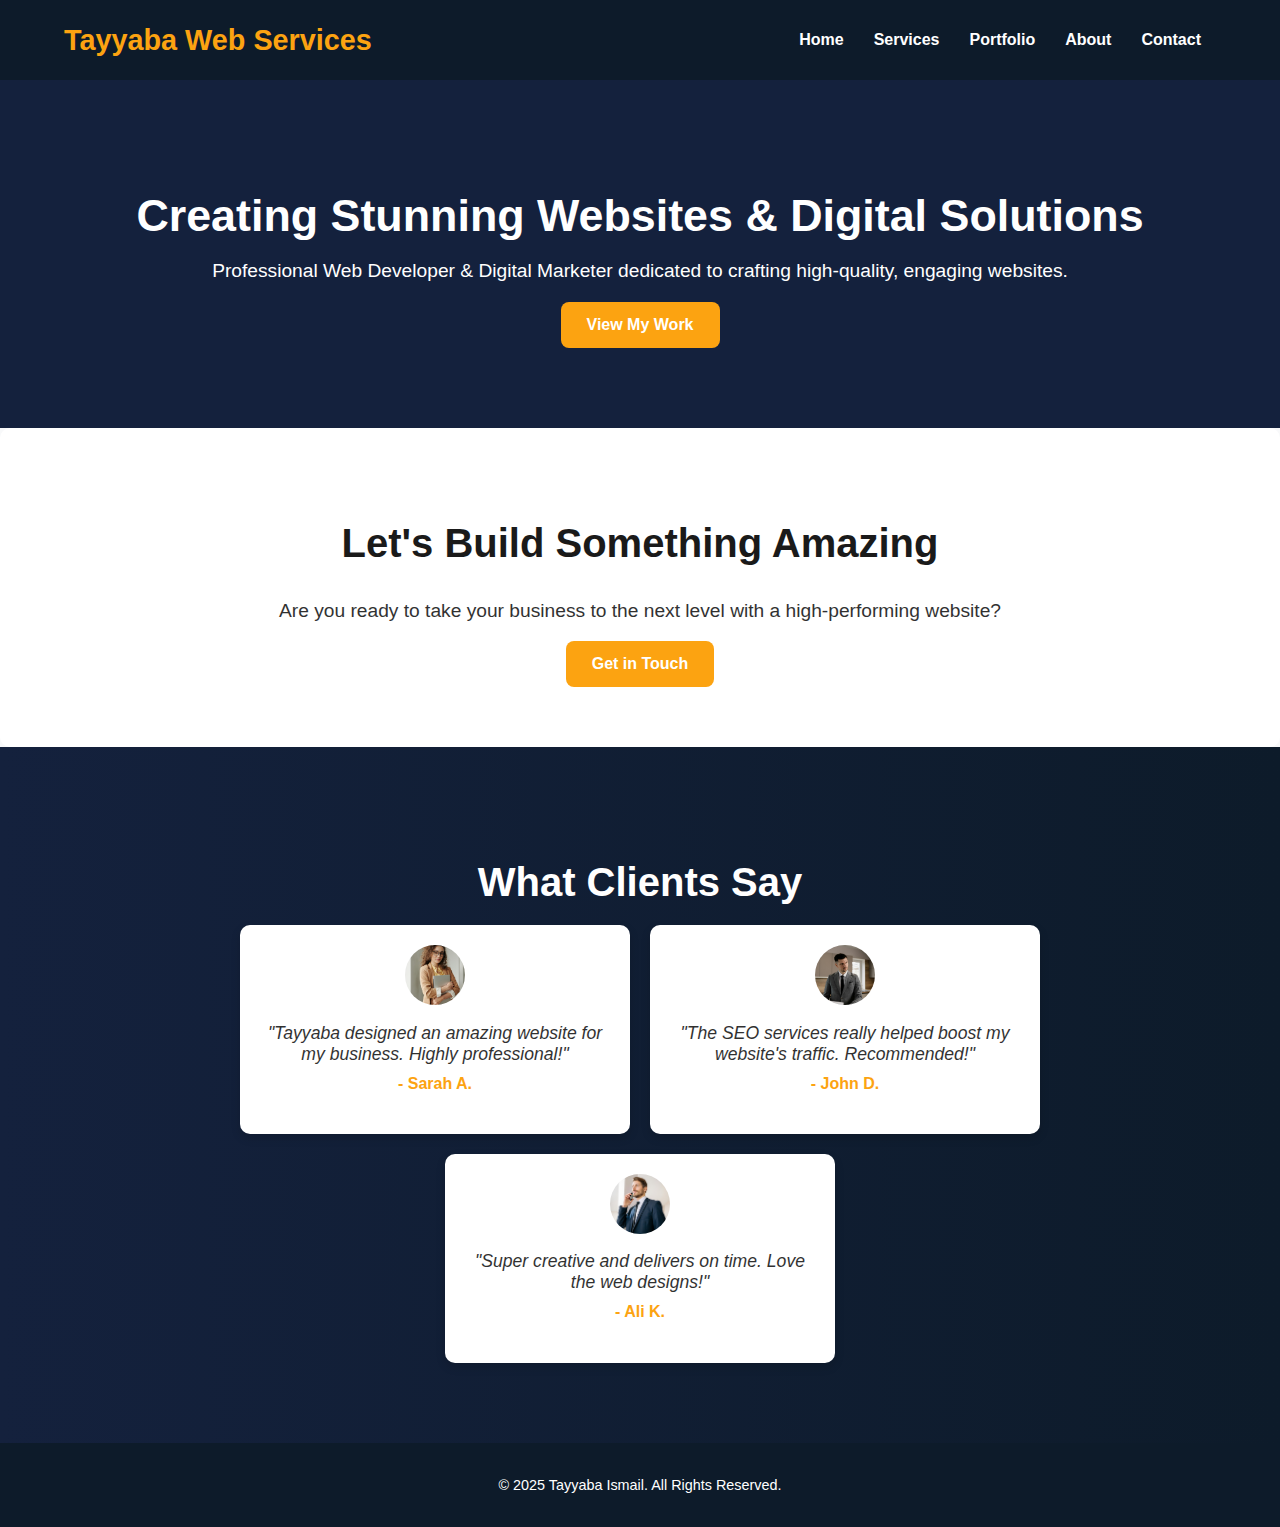
==== index.html @ d936b1ca "first commit" ====
<!DOCTYPE html>
<html lang="en">
<head>
    <meta charset="UTF-8">
    <meta name="viewport" content="width=device-width, initial-scale=1.0">
    <title>Home - Tayyaba Web Services</title>
    <link rel="stylesheet" href="css/style.css">
</head>
<body>

    <!-- Header/Navbar -->
    <header class="header">
        <nav class="navbar">
            <a href="index.html" class="logo">Tayyaba Web Services</a>
            <ul class="nav-links">
                <li><a href="index.html">Home</a></li>
                <li><a href="services.html">Services</a></li>
                <li><a href="portfolio.html">Portfolio</a></li>
                <li><a href="about.html">About</a></li>
                <li><a href="contact.html">Contact</a></li>
            </ul>
        </nav>
    </header>

    <!-- Hero Section -->
    <section class="hero">
        <div class="hero-text">
            <h1>Creating Stunning Websites & Digital Solutions</h1>
            <p>Professional Web Developer & Digital Marketer dedicated to crafting high-quality, engaging websites.</p>
            <a href="portfolio.html" class="btn">View My Work</a>
        </div>
    </section>

    <!-- Call-to-Action Section -->
    <section class="cta-section">
        <h2>Let's Build Something Amazing</h2>
        <p>Are you ready to take your business to the next level with a high-performing website?</p>
        <a href="contact.html" class="btn btn-light">Get in Touch</a>
    </section>

<!-- Testimonials Section -->
<section class="testimonials">
    <h2>What Clients Say</h2>
    <div class="testimonial-grid">
        <div class="testimonial-card">
            <img src="image/sara.jpg" alt="Sarah A.">
            <p>"Tayyaba designed an amazing website for my business. Highly professional!"</p>
            <h4>- Sarah A.</h4>
        </div>
        <div class="testimonial-card">
            <img src="image/john.jpg" alt="John D.">
            <p>"The SEO services really helped boost my website's traffic. Recommended!"</p>
            <h4>- John D.</h4>
        </div>
        <div class="testimonial-card">
            <img src="image/ali.jpg" alt="Ali K.">
            <p>"Super creative and delivers on time. Love the web designs!"</p>
            <h4>- Ali K.</h4>
        </div>
    </div>
</section>

    <!-- Footer -->
    <footer>
        <div class="footer-content">
            <p>&copy; 2025 Tayyaba Ismail. All Rights Reserved.</p>
            <div class="social-icons">
                <a href="#"><i class="fab fa-linkedin"></i></a>
                <a href="#"><i class="fab fa-github"></i></a>
                <a href="#"><i class="fab fa-twitter"></i></a>
            </div>
        </div>
    </footer>

</body>
</html>
---- css/style.css ----
/* General Styles */
body {
    font-family: 'Poppins', sans-serif;
    margin: 0;
    padding: 0;
    background-color: #f8f9fa;
    color: #1a1a1a;
}

/* Navbar */
.navbar {
    display: flex;
    justify-content: space-between;
    align-items: center;
    background: #0d1b2a;
    padding: 15px 5%;
}

.navbar .logo {
    color: #fca311;
    font-size: 1.8rem;
    font-weight: bold;
    text-decoration: none;
    transition: color 0.3s ease;
}

.nav-links {
    list-style: none;
    display: flex;
}

.nav-links li {
    margin: 0 15px;
}

.nav-links a {
    text-decoration: none;
    color: #ffffff;
    font-weight: 600;
    transition: color 0.3s;
}

.nav-links a:hover {
    color: #fca311;
}

/* Hero Section */
.hero {
    text-align: center;
    padding: 80px 10%;
    background: #14213d;
    color: #ffffff;
    animation: fadeIn 1s ease-in-out;
}

.hero h1 {
    font-size: 2.8rem;
    margin-bottom: 10px;
}

.hero p {
    font-size: 1.2rem;
    margin-bottom: 20px;
}

.btn {
    display: inline-block;
    background: #fca311;
    color: #fff;
    padding: 12px 24px;
    font-size: 1rem;
    font-weight: bold;
    text-decoration: none;
    border-radius: 5px;
    transition: background 0.3s, transform 0.3s;
}

.btn:hover {
    background: #e08905;
    transform: scale(1.05);
}

/* Call-to-Action Section */
.cta-section {
    background: #ffffff;
    padding: 60px 10%;
    text-align: center;
    color: #1a1a1a;
    border-radius: 10px;
}

.cta-section h2 {
    font-size: 2.5rem;
}

.cta-section p {
    font-size: 1.2rem;
    opacity: 0.9;
}

/* Center Content Helper */
.center-content {
    display: flex;
    justify-content: center;
    align-items: center;
    text-align: center;
    flex-direction: column;
    padding: 60px 10%;
}

/* Testimonials Section (Updated) */
.testimonials {
    background: linear-gradient(to right, #14213d, #0d1b2a);
    color: white;
    text-align: center;
    padding: 80px 10%;
}

.testimonials h2 {
    font-size: 2.5rem;
    margin-bottom: 20px;
}

/* Testimonial Cards */
.testimonial-grid {
    display: flex;
    gap: 20px;
    justify-content: center;
    flex-wrap: wrap;
}

.testimonial-card {
    background: #ffffff;
    color: #1a1a1a;
    padding: 20px;
    border-radius: 10px;
    max-width: 350px;
    box-shadow: 0 4px 10px rgba(0, 0, 0, 0.15);
    text-align: center;
    transition: transform 0.3s, box-shadow 0.3s;
}

.testimonial-card:hover {
    transform: translateY(-5px);
    box-shadow: 0 6px 15px rgba(0, 0, 0, 0.2);
}

.testimonial-card p {
    font-size: 1.1rem;
    font-style: italic;
    margin-bottom: 10px;
    opacity: 0.9;
}

.testimonial-card h4 {
    font-weight: bold;
    margin-top: 10px;
    color: #fca311;
}

/* Portfolio & Services Cards */

.portfolio {
    text-align: center; /* Centers everything */
    margin-bottom: 50px 0; /* Adds space below */
}

.section-title {
    display: flex;
    flex-wrap: wrap;
    justify-content: center;
    gap: 20px;
    font-size: 32px;
    font-weight: bold;
    text-align: center;
    margin-bottom: 10px; /* Space below heading */
}

.section-subtitle {
    font-size: 16px;
    color: #666;
    max-width: 600px; /* Limits width for better readability */
    margin: 0 auto 20px auto; /* Centers text and adds spacing */
}

.portfolio-grid {
    display: grid;
    grid-template-columns: repeat(4, 1fr); /* Ensures 4 items per row */    gap: 20px;
    margin-top: 30px;
}

.portfolio-card {
    background: #ffffff;
    padding: 20px;
    max-width: 280px;
    text-align: center;
    border-radius: 10px;
    box-shadow: 0 4px 10px rgba(0, 0, 0, 0.1);
    transition: transform 0.3s ease, box-shadow 0.3s ease;
}

.portfolio-item {
    width: calc(25% - 20px); /* Ensures 4 cards per row */
    min-width: 250px;
    max-width: 300px;
    background: #fff;
    padding: 15px;
    border-radius: 10px;
    box-shadow: 0 4px 8px rgba(0, 0, 0, 0.1);
}

.portfolio-card img {
    width: 100%;
    height: 180px;
    border-radius: 8px;
    object-fit: cover;
}

.portfolio-card h3 {
    margin-top: 15px;
    font-size: 1.4rem;
    color: #14213d;
}

.portfolio-card p {
    color: #555;
    font-size: 1rem;
    margin-top: 8px;
}

.portfolio-card:hover {
    transform: translateY(-5px);
    box-shadow: 0 6px 15px rgba(0, 0, 0, 0.15);
}

/* Enhanced Lower Section */
.bottom-section {
    background: #0d1b2a;
    color: white;
    text-align: center;
    padding: 50px 10%;
}

.bottom-section h3 {
    font-size: 2rem;
    margin-bottom: 15px;
    color: #fca311;
}

.bottom-section p {
    font-size: 1.1rem;
    opacity: 0.8;
}

/* Contact Page */
.contact {
    text-align: center;
    padding: 60px 10%;
    background: #e5e5e5;
    display: flex;
    flex-direction: column;
    align-items: center;
    justify-content: center;
}

.contact .container {
    max-width: 600px;
    width: 100%;
    background: white;
    padding: 40px;
    border-radius: 10px;
    box-shadow: 0 4px 10px rgba(0, 0, 0, 0.15);
}

.contact form {
    display: flex;
    flex-direction: column;
    gap: 15px;
    width: 100%;
}

.contact-heading {
    margin-bottom: 20px; /* Add space between heading and form box */
}

.contact-heading h1 {
    font-size: 2.5rem;
    margin-bottom: 5px;
}

.contact-heading p {
    font-size: 1.2rem;
    color: #555;
}

.contact-box {
    background: #ffffff;
    padding: 20px;
    border-radius: 10px;
    box-shadow: 0 4px 10px rgba(0, 0, 0, 0.1);
    max-width: 500px;
    width: 100%;
}

.contact-box h2 {
    margin-bottom: 15px;
}

.contact input,
.contact textarea {
    width: 95%;
    max-width: 500px;
    padding: 12px;
    border: 1px solid #ccc;
    border-radius: 5px;
}

.contact button {
    background: #fca311;
    border: none;
    padding: 12px;
    cursor: pointer;
    transition: background 0.3s;
}

.contact button:hover {
    background: #e08905;
}

/* Footer */
footer {
    text-align: center;
    background: #0d1b2a;
    color: #ffffff;
    padding: 20px;
    font-size: 0.9rem;
}

.testimonial-card img {
    width: 60px; /* Small profile size */
    height: 60px; /* Keep it square */
    border-radius: 50%; /* Make it round */
    object-fit: cover; /* Ensure the image covers the area */
    display: block;
    margin: 0 auto 10px; /* Center the image */
}

img {
    max-width: 100%;
    height: auto;
    display: block;
}

.container {
    display: flex;
    flex-wrap: wrap;
    justify-content: space-around;
    align-items: center;
}

.card {
    width: 300px;
    text-align: center;
}

.text-content {
    position: relative;
    top: 10px; /* Adjust as needed */
}

.image-container {
    position: relative;
    z-index: 1;
}

.text-content {
    position: relative;
    z-index: 2;
}


.service-card {
    display: flex;
    flex-direction: column;
    align-items: center;
    justify-content: space-between;
    background: #ffffff;
    padding: 25px;
    border-radius: 12px;
    box-shadow: 0 6px 15px rgba(0, 0, 0, 0.12);
    transition: transform 0.3s ease, box-shadow 0.3s ease;
    text-align: center;
    height: 100%; /* Ensures equal height */
}

.service-container {
    display: grid;
    grid-template-columns: repeat(auto-fit, minmax(280px, 1fr)); /* Adjusts dynamically */
    gap: 30px;
    justify-content: center;
    text-align: center;
    max-width: 1100px;
    margin: auto;
}

/* Responsive Fix */
@media (max-width: 768px) {
    .service-container {
        grid-template-columns: 1fr; /* Single column on smaller screens */
    }
}

.service-list {
    display: grid;
    grid-template-columns: repeat(2, minmax(280px, 1fr)); /* 2 cards per row */
    gap: 30px;
    text-align: center;
    padding: 30px;
    max-width: 900px; /* Keeps the section centered */
    margin: auto;
}

.service p {
    font-size: 1rem;
    color: #555;
    line-height: 1.6;
    margin-bottom: 20px;
}

/* Call-to-Action Button */
.service .btn {
    background: #fca311;
    padding: 12px 24px;
    font-size: 1rem;
    font-weight: bold;
    text-decoration: none;
    border-radius: 8px;
    transition: all 0.3s;
    display: inline-block;
}

.service .btn:hover {
    background: #d99000;
    box-shadow: 0px 5px 10px rgba(0, 0, 0, 0.15);
    transform: translateY(-2px);
}

/* Responsive Design */
@media (max-width: 768px) {
    .service-container {
        grid-template-columns: 1fr; /* Single column on smaller screens */
    }
}

.services-section {
    text-align: center;
    padding: 80px 10%;
    background-color: #f8f9fa;
}

.services-section h2 {
    font-size: 2.5rem;
    color: #14213d;
    margin-bottom: 20px;
}

.service h3 {
    font-size: 1.5rem;
    color: #14213d;
    margin-bottom: 10px;
}

.service {
    background: #ffffff;
    padding: 35px;
    border-radius: 12px;
    box-shadow: 0 6px 15px rgba(0, 0, 0, 0.12);
    transition: transform 0.3s ease, box-shadow 0.3s ease;
    animation: fadeInUp 0.6s ease-in-out;
}

.service:hover {
    transform: translateY(-8px);
    box-shadow: 0 8px 20px rgba(0, 0, 0, 0.18);
}

.service-container {
    display: grid;
    grid-template-columns: repeat(auto-fit, minmax(300px, 1fr));
    gap: 30px;
    justify-content: center;
    text-align: center;
    padding: 20px;
    max-width: 1100px;
    margin: auto;
    margin-top: 60px; /* Adds space above the service section */
    margin-bottom: 60px; /* Adds space below the service section */
}

.btn {
    background: #fca311;
    padding: 14px 26px;
    font-size: 1rem;
    border-radius: 8px;
    transition: all 0.3s;
}

.btn:hover {
    background: #d99000;
    box-shadow: 0px 5px 10px rgba(0, 0, 0, 0.15);
    transform: translateY(-2px);
}


/* Default image size */
.service img {
    width: 100%;
    max-width: 200px;
    height: auto;
    display: block;
    margin: 0 auto 15px;
    border-radius: 10px;
}

.card-container {
    margin-top: 60px; /* Adds space above the cards */
    margin-bottom: 60px; /* Adds space below the cards */
    padding: 20px 0; /* Extra padding for better spacing */}

.section-below {
    padding-top: 80px; /* Pushes the next section further down */}


/* Increase size for SEO & Social Media Marketing */
.service img.seo-img, 
.service img.social-img {
    max-width: 280px;
}

/* Responsive Design */
@media (max-width: 768px) {
    .service-list {
        grid-template-columns: repeat(1, 1fr); /* 1 column per row on smaller screens */
    }
}


/* Animations */
@keyframes fadeIn {
    from {
        opacity: 0;
        transform: translateY(-10px);
    }
    to {
        opacity: 1;
        transform: translateY(0);
    }
}

@keyframes slideUp {
    from {
        opacity: 0;
        transform: translateY(20px);
    }
    to {
        opacity: 1;
        transform: translateY(0);
    }
}

/* Responsive Design */
@media (max-width: 768px) {
    .about-grid {
        flex-direction: column;
        text-align: center;
    }
    .about-text, .about-image {
        width: 100%;
    }
    .contact form {
        width: 80%;
    }
}

@media (max-width: 768px) {
    .navbar {
        flex-direction: column;
        text-align: center;
    }

    .nav-links {
        flex-direction: column;
        gap: 10px;
    }

    .service-container {
        grid-template-columns: 1fr;
    }
}

@keyframes fadeInUp {
    from {
        opacity: 0;
        transform: translateY(20px);
    }
    to {
        opacity: 1;
        transform: translateY(0);
    }
}
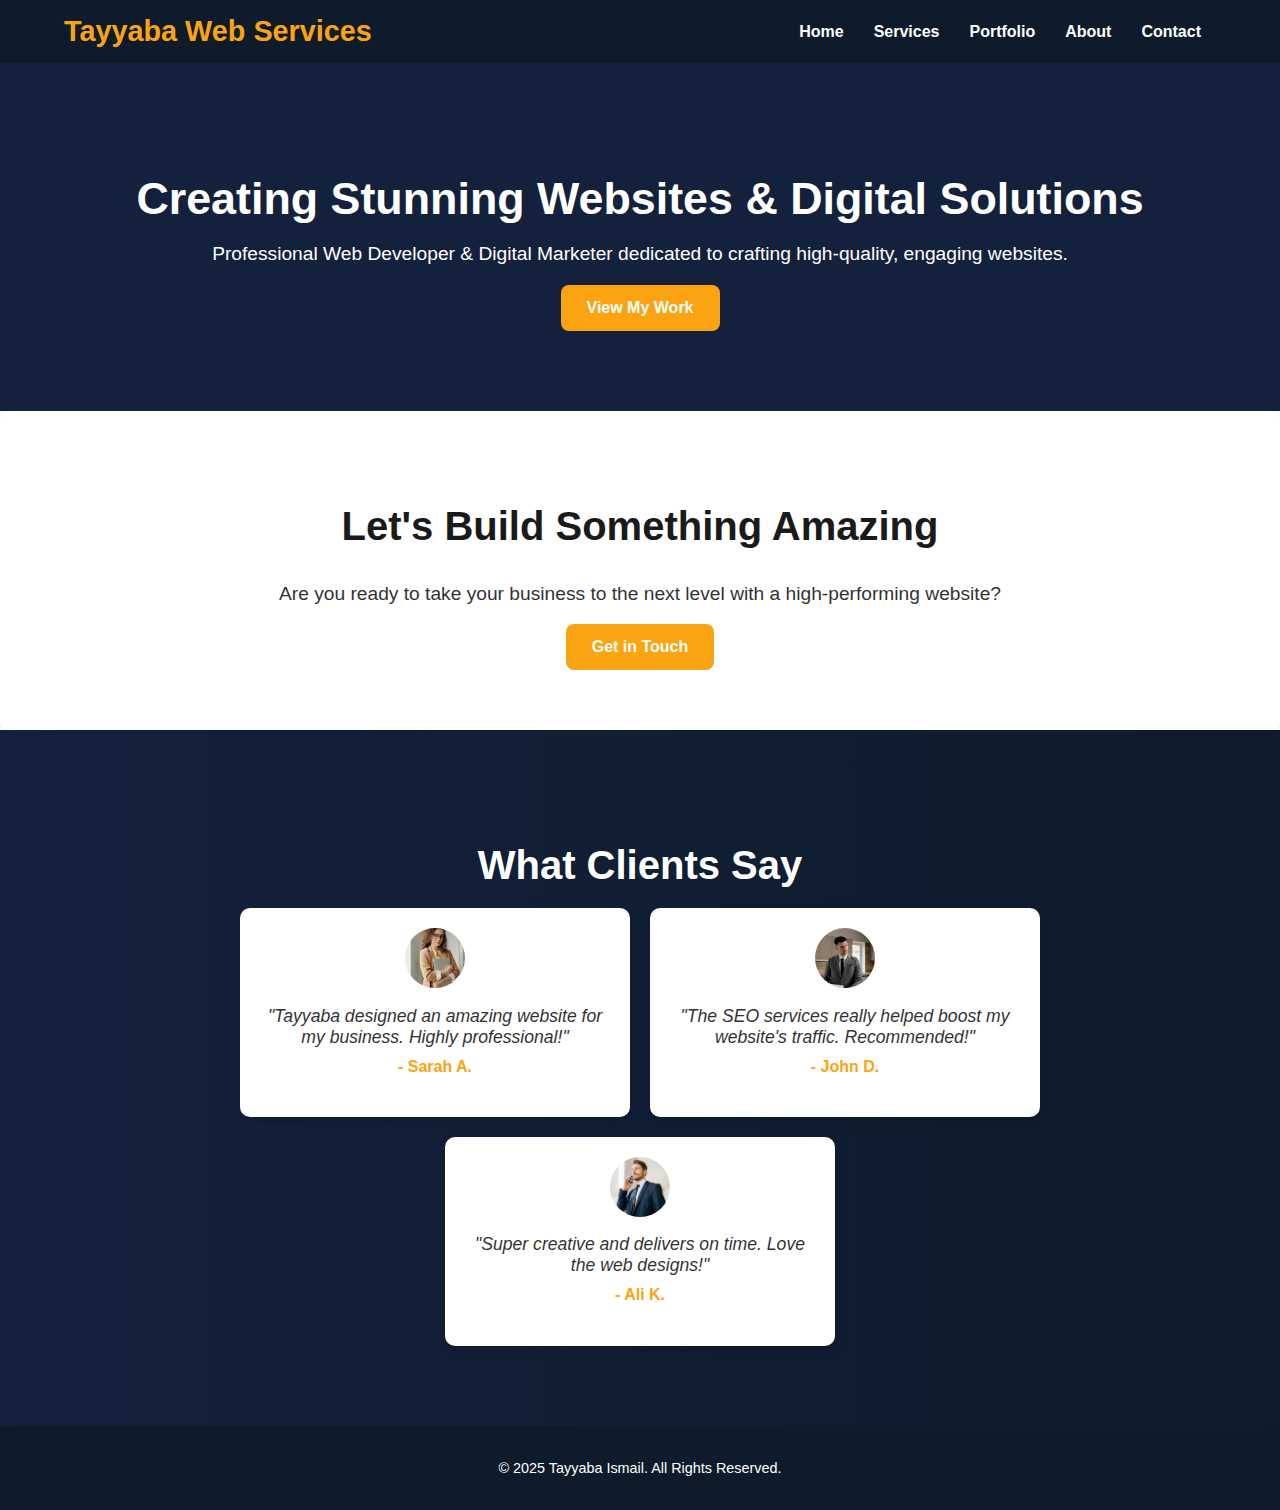
==== commit 53ac9641: "Updated navbar script" ====
--- a/index.html
+++ b/index.html
@@ -5,9 +5,9 @@
     <meta name="viewport" content="width=device-width, initial-scale=1.0">
     <title>Home - Tayyaba Web Services</title>
     <link rel="stylesheet" href="css/style.css">
+
 </head>
 <body>
-
     <!-- Header/Navbar -->
     <header class="header">
         <nav class="navbar">
--- a/css/style.css
+++ b/css/style.css
@@ -5,6 +5,12 @@
     padding: 0;
     background-color: #f8f9fa;
     color: #1a1a1a;
+}
+
+ul {
+    list-style: none; /* Removes default bullet points */
+    padding: 0; /* Removes default padding */
+    margin: 0; /* Removes default margin */
 }
 
 /* Navbar */
@@ -162,8 +168,10 @@
 
 .portfolio {
     text-align: center; /* Centers everything */
-    margin-bottom: 50px 0; /* Adds space below */
-}
+    margin-bottom: 50px; /* Adds space below */
+    animation: fadeIn 1.2s ease-in-out;
+}
+
 
 .section-title {
     display: flex;
@@ -185,7 +193,8 @@
 
 .portfolio-grid {
     display: grid;
-    grid-template-columns: repeat(4, 1fr); /* Ensures 4 items per row */    gap: 20px;
+    grid-template-columns: repeat(4, 1fr); /* Ensures 4 items per row */
+    gap: 20px;
     margin-top: 30px;
 }
 
@@ -197,6 +206,7 @@
     border-radius: 10px;
     box-shadow: 0 4px 10px rgba(0, 0, 0, 0.1);
     transition: transform 0.3s ease, box-shadow 0.3s ease;
+    animation: fadeInUp 1s ease-in-out;
 }
 
 .portfolio-item {
@@ -214,23 +224,81 @@
     height: 180px;
     border-radius: 8px;
     object-fit: cover;
+    transition: transform 0.4s ease-in-out;
 }
 
 .portfolio-card h3 {
     margin-top: 15px;
     font-size: 1.4rem;
     color: #14213d;
+    animation: fadeIn 1.5s ease-in-out;
 }
 
 .portfolio-card p {
     color: #555;
     font-size: 1rem;
     margin-top: 8px;
+    animation: fadeIn 1.8s ease-in-out;
 }
 
 .portfolio-card:hover {
-    transform: translateY(-5px);
+    transform: translateY(-10px) scale(1.05);
     box-shadow: 0 6px 15px rgba(0, 0, 0, 0.15);
+}
+
+.portfolio-card:hover img {
+    transform: scale(1.1);
+}
+
+.portfolio-card.show {
+    opacity: 1;
+    transform: translateY(0);
+}
+
+.fade-in-up {
+    opacity: 0;
+    transform: translateY(50px);
+    transition: opacity 0.6s ease-out, transform 0.6s ease-out;
+}
+
+.fade-in-up.show {
+    opacity: 1;
+    transform: translateY(0);
+}
+
+
+@keyframes fadeInUp {
+    from {
+        opacity: 0;
+        transform: translateY(20px);
+    }
+    to {
+        opacity: 1;
+        transform: translateY(0);
+    }
+}
+
+@keyframes fadeIn {
+    from {
+        opacity: 0;
+    }
+    to {
+        opacity: 1;
+    }
+}
+
+/* Portfolio Section Animation when Scrolling */
+@media (prefers-reduced-motion: no-preference) {
+    .portfolio-card {
+        opacity: 0;
+        transform: translateY(30px);
+        transition: opacity 0.6s ease-out, transform 0.6s ease-out;
+    }
+
+    .portfolio-card.visible {
+        opacity: 1;
+        transform: translateY(0);
+    }
 }
 
 /* Enhanced Lower Section */
@@ -385,12 +453,19 @@
     align-items: center;
     justify-content: space-between;
     background: #ffffff;
-    padding: 25px;
+    padding: 20px;
     border-radius: 12px;
-    box-shadow: 0 6px 15px rgba(0, 0, 0, 0.12);
+    /* box-shadow: 0 6px 15px rgba(0, 0, 0, 0.12); */
     transition: transform 0.3s ease, box-shadow 0.3s ease;
     text-align: center;
     height: 100%; /* Ensures equal height */
+    border-radius: 10px;
+    box-shadow: 0px 4px 8px rgba(0, 0, 0, 0.1);
+    /* transition: transform 0.3s ease; */
+}
+
+.service-card:hover {
+    transform: translateY(-5px);
 }
 
 .service-container {
@@ -401,6 +476,17 @@
     text-align: center;
     max-width: 1100px;
     margin: auto;
+}
+
+@keyframes fadeInUp {
+    from {
+        opacity: 0;
+        transform: translateY(30px);
+    }
+    to {
+        opacity: 1;
+        transform: translateY(0);
+    }
 }
 
 /* Responsive Fix */
@@ -475,9 +561,8 @@
     padding: 35px;
     border-radius: 12px;
     box-shadow: 0 6px 15px rgba(0, 0, 0, 0.12);
-    transition: transform 0.3s ease, box-shadow 0.3s ease;
-    animation: fadeInUp 0.6s ease-in-out;
-}
+    animation: fadeInUp 0.6s ease-in-out; /* Keep the animation */
+    transition: transform 0.3s ease, box-shadow 0.3s ease;}
 
 .service:hover {
     transform: translateY(-8px);
@@ -522,6 +607,16 @@
     border-radius: 10px;
 }
 
+.service-list {
+    display: grid;
+    grid-template-columns: repeat(2, 1fr); /* 2 cards per row */
+    gap: 30px;
+    text-align: center;
+    padding: 30px;
+    max-width: 1100px; /* Keep section centered */
+    margin: auto;
+}
+
 .card-container {
     margin-top: 60px; /* Adds space above the cards */
     margin-bottom: 60px; /* Adds space below the cards */
@@ -535,6 +630,12 @@
 .service img.seo-img, 
 .service img.social-img {
     max-width: 280px;
+}
+
+@media (max-width: 768px) {
+    .service-list {
+        grid-template-columns: 1fr;
+    }
 }
 
 /* Responsive Design */
